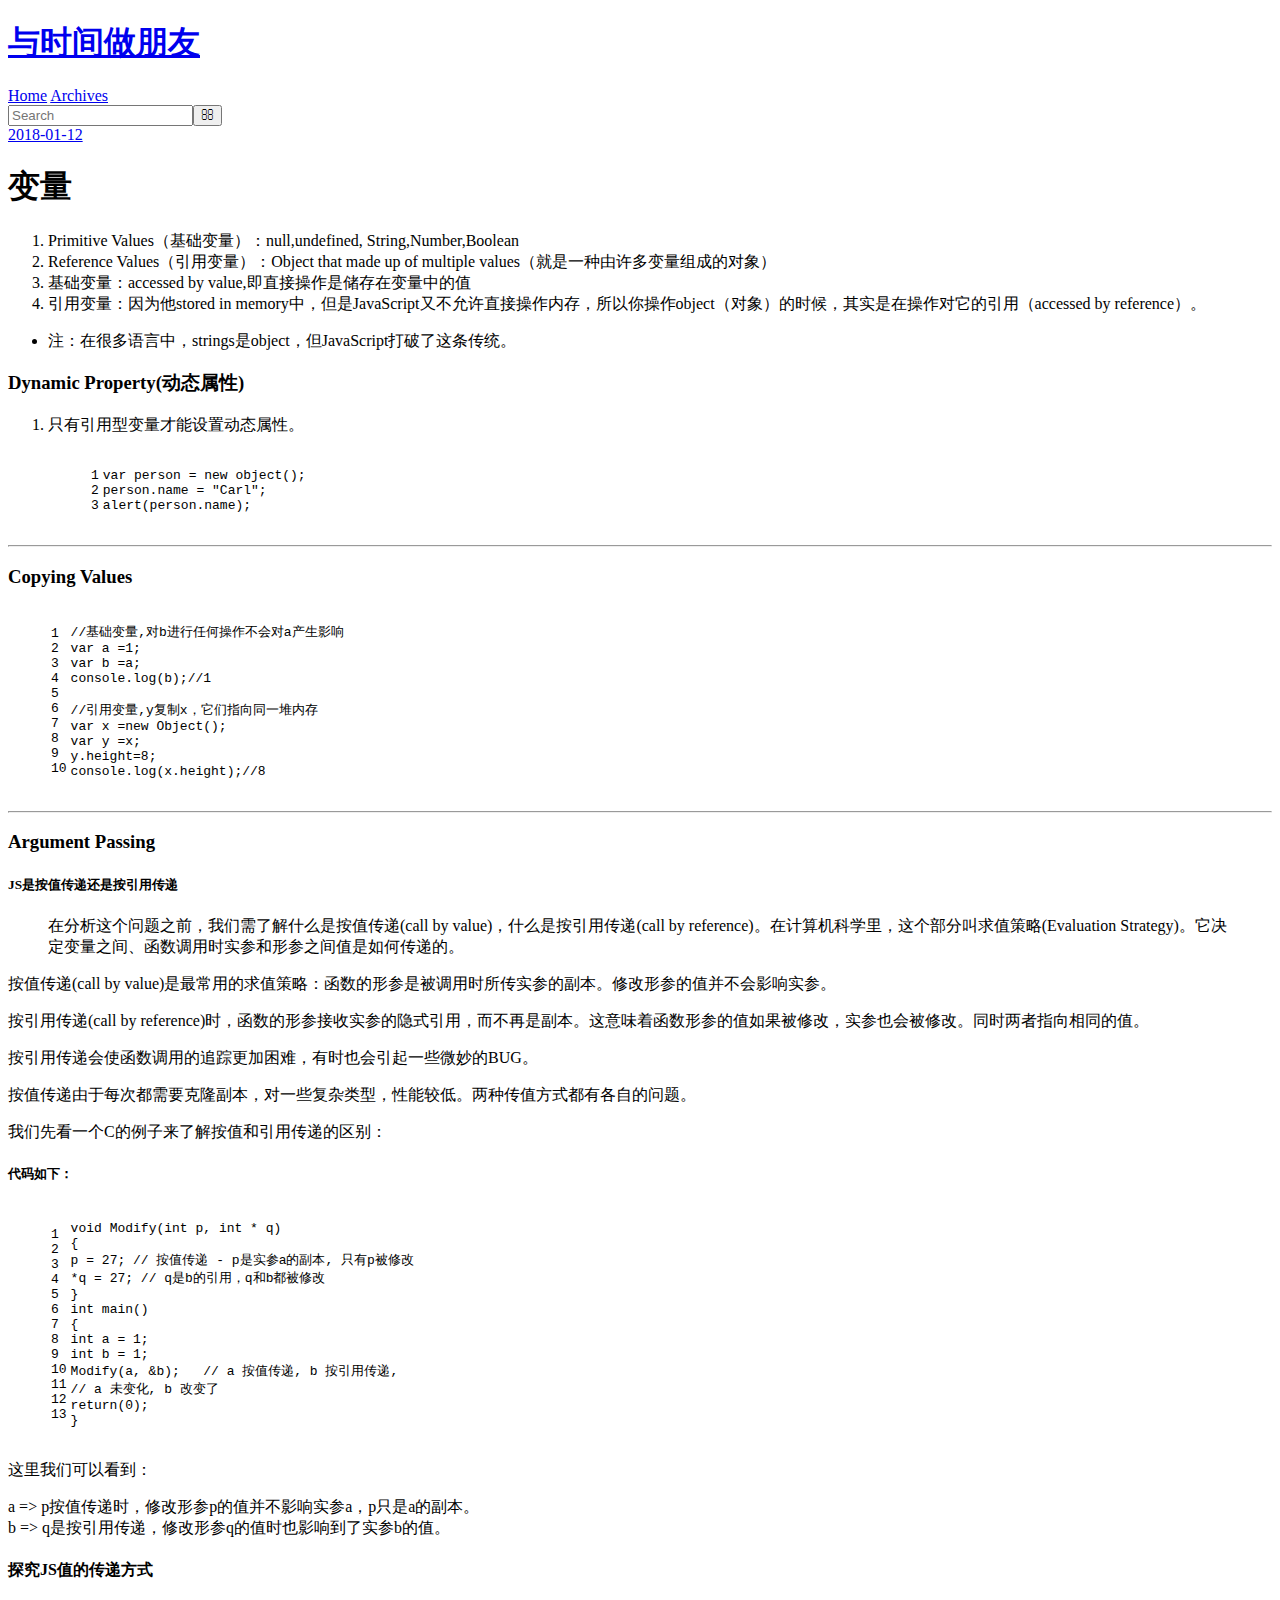
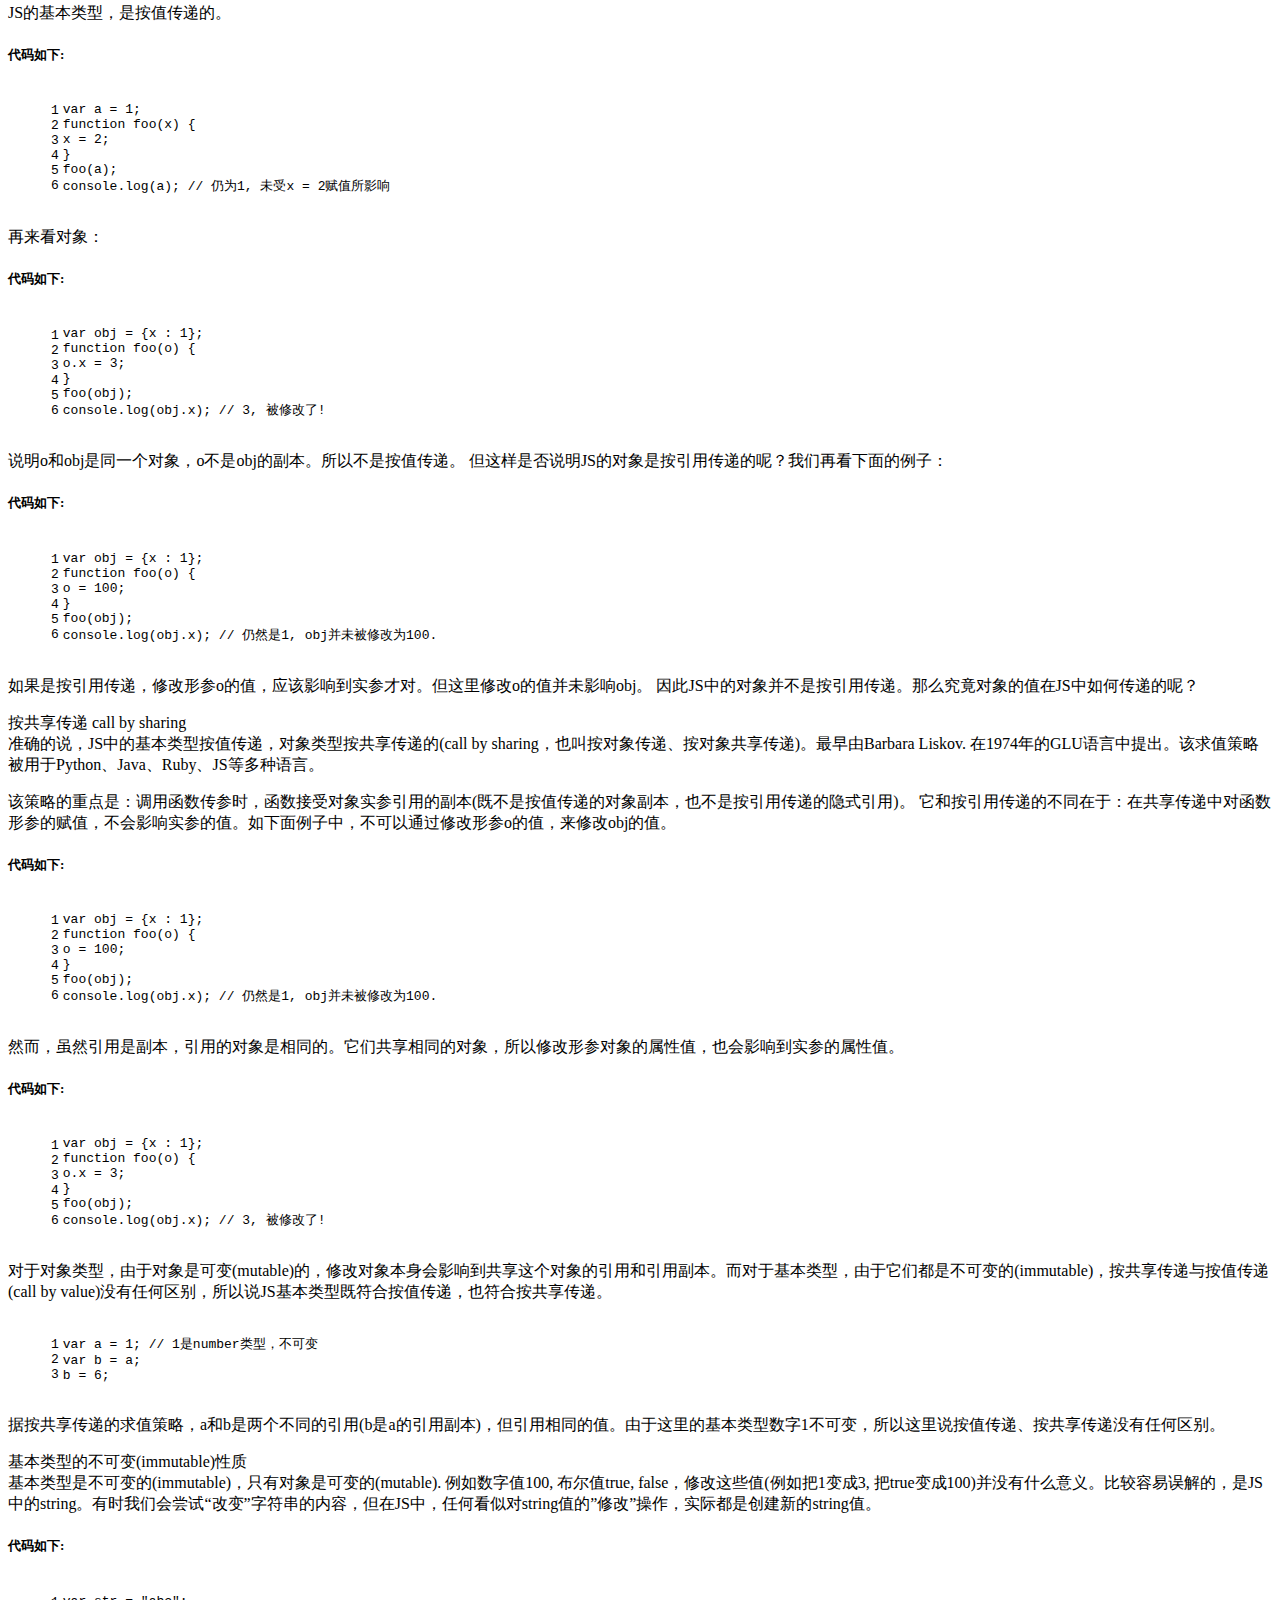
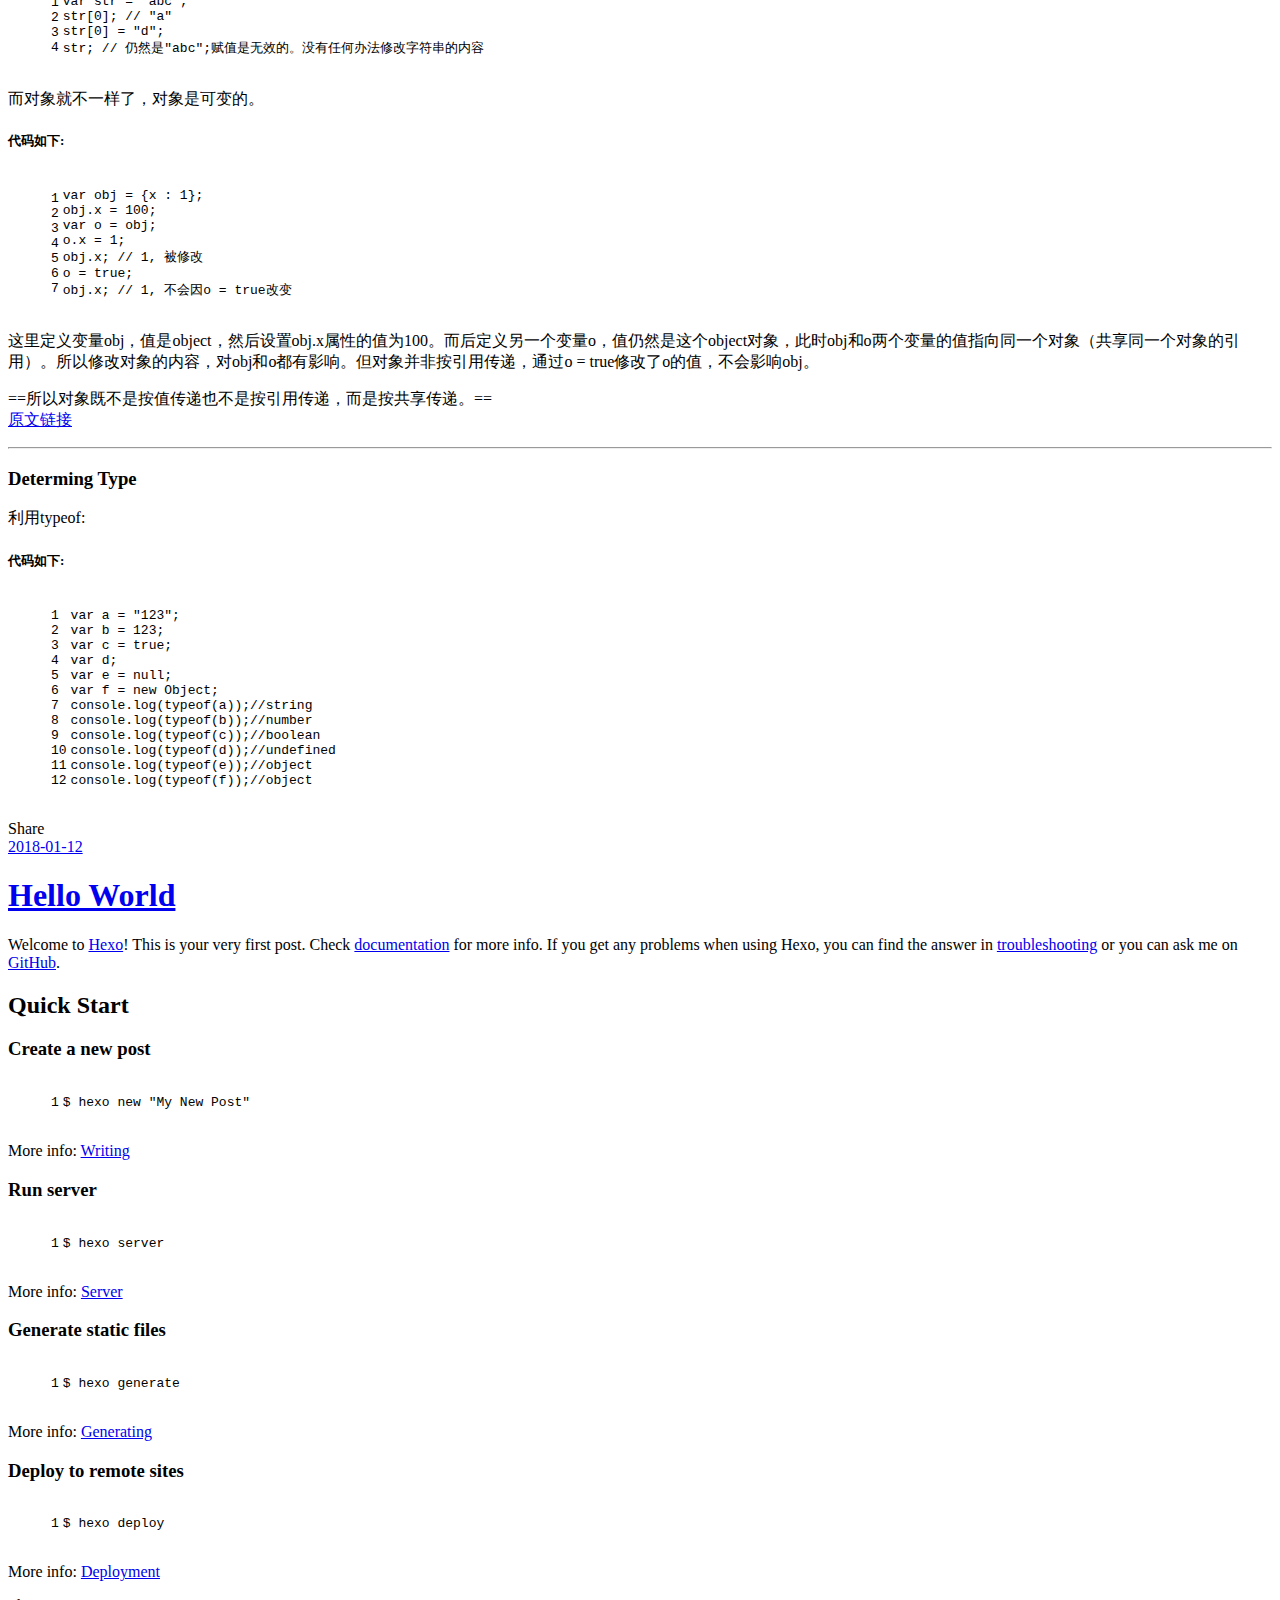
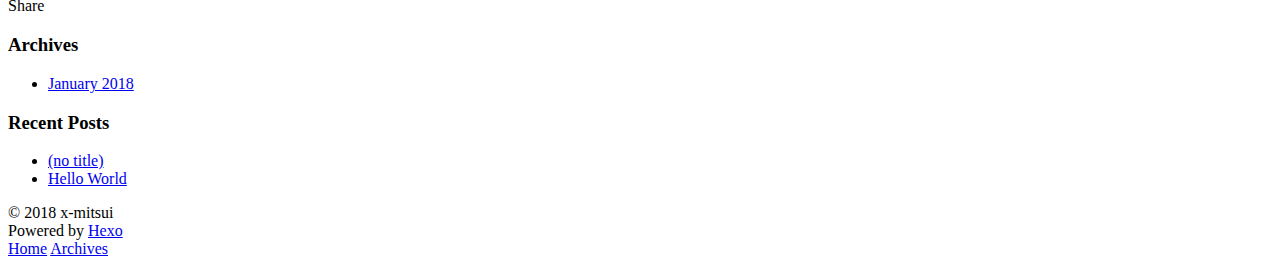
==== index.html @ d3ca9121 "Site updated: 2018-01-13 00:09:27" ====
<!DOCTYPE html>
<html>
<head>
  <meta charset="utf-8">
  

  
  <title>与时间做朋友</title>
  <meta name="viewport" content="width=device-width, initial-scale=1, maximum-scale=1">
  <meta name="description" content="代码，学习，成长">
<meta property="og:type" content="website">
<meta property="og:title" content="与时间做朋友">
<meta property="og:url" content="http://dzq.github.io/index.html">
<meta property="og:site_name" content="与时间做朋友">
<meta property="og:description" content="代码，学习，成长">
<meta name="twitter:card" content="summary">
<meta name="twitter:title" content="与时间做朋友">
<meta name="twitter:description" content="代码，学习，成长">
  
    <link rel="alternate" href="/atom.xml" title="与时间做朋友" type="application/atom+xml">
  
  
    <link rel="icon" href="/favicon.png">
  
  
    <link href="//fonts.googleapis.com/css?family=Source+Code+Pro" rel="stylesheet" type="text/css">
  
  <link rel="stylesheet" href="/css/style.css">
</head>

<body>
  <div id="container">
    <div id="wrap">
      <header id="header">
  <div id="banner"></div>
  <div id="header-outer" class="outer">
    <div id="header-title" class="inner">
      <h1 id="logo-wrap">
        <a href="/" id="logo">与时间做朋友</a>
      </h1>
      
    </div>
    <div id="header-inner" class="inner">
      <nav id="main-nav">
        <a id="main-nav-toggle" class="nav-icon"></a>
        
          <a class="main-nav-link" href="/">Home</a>
        
          <a class="main-nav-link" href="/archives">Archives</a>
        
      </nav>
      <nav id="sub-nav">
        
          <a id="nav-rss-link" class="nav-icon" href="/atom.xml" title="RSS Feed"></a>
        
        <a id="nav-search-btn" class="nav-icon" title="Search"></a>
      </nav>
      <div id="search-form-wrap">
        <form action="//google.com/search" method="get" accept-charset="UTF-8" class="search-form"><input type="search" name="q" class="search-form-input" placeholder="Search"><button type="submit" class="search-form-submit">&#xF002;</button><input type="hidden" name="sitesearch" value="http://dzq.github.io"></form>
      </div>
    </div>
  </div>
</header>
      <div class="outer">
        <section id="main">
  
    <article id="post-test001" class="article article-type-post" itemscope itemprop="blogPost">
  <div class="article-meta">
    <a href="/2018/01/12/test001/" class="article-date">
  <time datetime="2018-01-12T12:44:40.000Z" itemprop="datePublished">2018-01-12</time>
</a>
    
  </div>
  <div class="article-inner">
    
    
    <div class="article-entry" itemprop="articleBody">
      
        <h1 id="变量"><a href="#变量" class="headerlink" title="变量"></a>变量</h1><ol>
<li>Primitive Values（基础变量）：null,undefined, String,Number,Boolean</li>
<li>Reference Values（引用变量）：Object that made up of multiple values（就是一种由许多变量组成的对象）</li>
<li>基础变量：accessed by value,即直接操作是储存在变量中的值</li>
<li>引用变量：因为他stored in memory中，但是JavaScript又不允许直接操作内存，所以你操作object（对象）的时候，其实是在操作对它的引用（accessed by reference）。</li>
</ol>
<ul>
<li>注：在很多语言中，strings是object，但JavaScript打破了这条传统。</li>
</ul>
<h3 id="Dynamic-Property-动态属性"><a href="#Dynamic-Property-动态属性" class="headerlink" title="Dynamic Property(动态属性)"></a>Dynamic Property(动态属性)</h3><ol>
<li>只有引用型变量才能设置动态属性。<figure class="highlight javascript"><table><tr><td class="gutter"><pre><span class="line">1</span><br><span class="line">2</span><br><span class="line">3</span><br></pre></td><td class="code"><pre><span class="line"><span class="keyword">var</span> person = <span class="keyword">new</span> object();</span><br><span class="line">person.name = <span class="string">"Carl"</span>;</span><br><span class="line">alert(person.name);</span><br></pre></td></tr></table></figure>
</li>
</ol>
<hr>
<h3 id="Copying-Values"><a href="#Copying-Values" class="headerlink" title="Copying Values"></a>Copying Values</h3><figure class="highlight javascript"><table><tr><td class="gutter"><pre><span class="line">1</span><br><span class="line">2</span><br><span class="line">3</span><br><span class="line">4</span><br><span class="line">5</span><br><span class="line">6</span><br><span class="line">7</span><br><span class="line">8</span><br><span class="line">9</span><br><span class="line">10</span><br></pre></td><td class="code"><pre><span class="line"><span class="comment">//基础变量,对b进行任何操作不会对a产生影响</span></span><br><span class="line"><span class="keyword">var</span> a =<span class="number">1</span>;</span><br><span class="line"><span class="keyword">var</span> b =a;</span><br><span class="line"><span class="built_in">console</span>.log(b);<span class="comment">//1</span></span><br><span class="line"></span><br><span class="line"><span class="comment">//引用变量,y复制x，它们指向同一堆内存</span></span><br><span class="line"><span class="keyword">var</span> x =<span class="keyword">new</span> <span class="built_in">Object</span>();</span><br><span class="line"><span class="keyword">var</span> y =x;</span><br><span class="line">y.height=<span class="number">8</span>;</span><br><span class="line"><span class="built_in">console</span>.log(x.height);<span class="comment">//8</span></span><br></pre></td></tr></table></figure>
<hr>
<h3 id="Argument-Passing"><a href="#Argument-Passing" class="headerlink" title="Argument Passing"></a>Argument Passing</h3><h5 id="JS是按值传递还是按引用传递"><a href="#JS是按值传递还是按引用传递" class="headerlink" title="JS是按值传递还是按引用传递"></a>JS是按值传递还是按引用传递</h5><blockquote>
<p>在分析这个问题之前，我们需了解什么是按值传递(call by value)，什么是按引用传递(call by reference)。在计算机科学里，这个部分叫求值策略(Evaluation Strategy)。它决定变量之间、函数调用时实参和形参之间值是如何传递的。</p>
</blockquote>
<p>按值传递(call by value)是最常用的求值策略：函数的形参是被调用时所传实参的副本。修改形参的值并不会影响实参。</p>
<p>按引用传递(call by reference)时，函数的形参接收实参的隐式引用，而不再是副本。这意味着函数形参的值如果被修改，实参也会被修改。同时两者指向相同的值。</p>
<p>按引用传递会使函数调用的追踪更加困难，有时也会引起一些微妙的BUG。</p>
<p>按值传递由于每次都需要克隆副本，对一些复杂类型，性能较低。两种传值方式都有各自的问题。</p>
<p>我们先看一个C的例子来了解按值和引用传递的区别： </p>
<h5 id="代码如下："><a href="#代码如下：" class="headerlink" title="代码如下："></a>代码如下：</h5><figure class="highlight c"><table><tr><td class="gutter"><pre><span class="line">1</span><br><span class="line">2</span><br><span class="line">3</span><br><span class="line">4</span><br><span class="line">5</span><br><span class="line">6</span><br><span class="line">7</span><br><span class="line">8</span><br><span class="line">9</span><br><span class="line">10</span><br><span class="line">11</span><br><span class="line">12</span><br><span class="line">13</span><br></pre></td><td class="code"><pre><span class="line"><span class="function"><span class="keyword">void</span> <span class="title">Modify</span><span class="params">(<span class="keyword">int</span> p, <span class="keyword">int</span> * q)</span></span></span><br><span class="line"><span class="function"></span>&#123;</span><br><span class="line">p = <span class="number">27</span>; <span class="comment">// 按值传递 - p是实参a的副本, 只有p被修改</span></span><br><span class="line">*q = <span class="number">27</span>; <span class="comment">// q是b的引用，q和b都被修改</span></span><br><span class="line">&#125;</span><br><span class="line"><span class="function"><span class="keyword">int</span> <span class="title">main</span><span class="params">()</span></span></span><br><span class="line"><span class="function"></span>&#123;</span><br><span class="line"><span class="keyword">int</span> a = <span class="number">1</span>;</span><br><span class="line"><span class="keyword">int</span> b = <span class="number">1</span>;</span><br><span class="line">Modify(a, &amp;b);   <span class="comment">// a 按值传递, b 按引用传递,</span></span><br><span class="line"><span class="comment">// a 未变化, b 改变了</span></span><br><span class="line"><span class="keyword">return</span>(<span class="number">0</span>);</span><br><span class="line">&#125;</span><br></pre></td></tr></table></figure>
<p>这里我们可以看到：</p>
<p>a =&gt; p按值传递时，修改形参p的值并不影响实参a，p只是a的副本。<br>b =&gt; q是按引用传递，修改形参q的值时也影响到了实参b的值。</p>
<h4 id="探究JS值的传递方式"><a href="#探究JS值的传递方式" class="headerlink" title="探究JS值的传递方式"></a>探究JS值的传递方式</h4><p>JS的基本类型，是按值传递的。</p>
<h5 id="代码如下"><a href="#代码如下" class="headerlink" title="代码如下:"></a>代码如下:</h5><figure class="highlight javascript"><table><tr><td class="gutter"><pre><span class="line">1</span><br><span class="line">2</span><br><span class="line">3</span><br><span class="line">4</span><br><span class="line">5</span><br><span class="line">6</span><br></pre></td><td class="code"><pre><span class="line"><span class="keyword">var</span> a = <span class="number">1</span>;</span><br><span class="line"><span class="function"><span class="keyword">function</span> <span class="title">foo</span>(<span class="params">x</span>) </span>&#123;</span><br><span class="line">x = <span class="number">2</span>;</span><br><span class="line">&#125;</span><br><span class="line">foo(a);</span><br><span class="line"><span class="built_in">console</span>.log(a); <span class="comment">// 仍为1, 未受x = 2赋值所影响</span></span><br></pre></td></tr></table></figure>
<p>再来看对象：</p>
<h5 id="代码如下-1"><a href="#代码如下-1" class="headerlink" title="代码如下:"></a>代码如下:</h5><figure class="highlight javascript"><table><tr><td class="gutter"><pre><span class="line">1</span><br><span class="line">2</span><br><span class="line">3</span><br><span class="line">4</span><br><span class="line">5</span><br><span class="line">6</span><br></pre></td><td class="code"><pre><span class="line"><span class="keyword">var</span> obj = &#123;<span class="attr">x</span> : <span class="number">1</span>&#125;;</span><br><span class="line"><span class="function"><span class="keyword">function</span> <span class="title">foo</span>(<span class="params">o</span>) </span>&#123;</span><br><span class="line">o.x = <span class="number">3</span>;</span><br><span class="line">&#125;</span><br><span class="line">foo(obj);</span><br><span class="line"><span class="built_in">console</span>.log(obj.x); <span class="comment">// 3, 被修改了!</span></span><br></pre></td></tr></table></figure>
<p>说明o和obj是同一个对象，o不是obj的副本。所以不是按值传递。 但这样是否说明JS的对象是按引用传递的呢？我们再看下面的例子：</p>
<h5 id="代码如下-2"><a href="#代码如下-2" class="headerlink" title="代码如下:"></a>代码如下:</h5><figure class="highlight javascript"><table><tr><td class="gutter"><pre><span class="line">1</span><br><span class="line">2</span><br><span class="line">3</span><br><span class="line">4</span><br><span class="line">5</span><br><span class="line">6</span><br></pre></td><td class="code"><pre><span class="line"><span class="keyword">var</span> obj = &#123;<span class="attr">x</span> : <span class="number">1</span>&#125;;</span><br><span class="line"><span class="function"><span class="keyword">function</span> <span class="title">foo</span>(<span class="params">o</span>) </span>&#123;</span><br><span class="line">o = <span class="number">100</span>;</span><br><span class="line">&#125;</span><br><span class="line">foo(obj);</span><br><span class="line"><span class="built_in">console</span>.log(obj.x); <span class="comment">// 仍然是1, obj并未被修改为100.</span></span><br></pre></td></tr></table></figure>
<p>如果是按引用传递，修改形参o的值，应该影响到实参才对。但这里修改o的值并未影响obj。 因此JS中的对象并不是按引用传递。那么究竟对象的值在JS中如何传递的呢？</p>
<p>按共享传递 call by sharing<br>准确的说，JS中的基本类型按值传递，对象类型按共享传递的(call by sharing，也叫按对象传递、按对象共享传递)。最早由Barbara Liskov. 在1974年的GLU语言中提出。该求值策略被用于Python、Java、Ruby、JS等多种语言。</p>
<p>该策略的重点是：调用函数传参时，函数接受对象实参引用的副本(既不是按值传递的对象副本，也不是按引用传递的隐式引用)。 它和按引用传递的不同在于：在共享传递中对函数形参的赋值，不会影响实参的值。如下面例子中，不可以通过修改形参o的值，来修改obj的值。</p>
<h5 id="代码如下-3"><a href="#代码如下-3" class="headerlink" title="代码如下:"></a>代码如下:</h5><figure class="highlight javascript"><table><tr><td class="gutter"><pre><span class="line">1</span><br><span class="line">2</span><br><span class="line">3</span><br><span class="line">4</span><br><span class="line">5</span><br><span class="line">6</span><br></pre></td><td class="code"><pre><span class="line"><span class="keyword">var</span> obj = &#123;<span class="attr">x</span> : <span class="number">1</span>&#125;;</span><br><span class="line"><span class="function"><span class="keyword">function</span> <span class="title">foo</span>(<span class="params">o</span>) </span>&#123;</span><br><span class="line">o = <span class="number">100</span>;</span><br><span class="line">&#125;</span><br><span class="line">foo(obj);</span><br><span class="line"><span class="built_in">console</span>.log(obj.x); <span class="comment">// 仍然是1, obj并未被修改为100.</span></span><br></pre></td></tr></table></figure>
<p>然而，虽然引用是副本，引用的对象是相同的。它们共享相同的对象，所以修改形参对象的属性值，也会影响到实参的属性值。</p>
<h5 id="代码如下-4"><a href="#代码如下-4" class="headerlink" title="代码如下:"></a>代码如下:</h5><figure class="highlight javascript"><table><tr><td class="gutter"><pre><span class="line">1</span><br><span class="line">2</span><br><span class="line">3</span><br><span class="line">4</span><br><span class="line">5</span><br><span class="line">6</span><br></pre></td><td class="code"><pre><span class="line"><span class="keyword">var</span> obj = &#123;<span class="attr">x</span> : <span class="number">1</span>&#125;;</span><br><span class="line"><span class="function"><span class="keyword">function</span> <span class="title">foo</span>(<span class="params">o</span>) </span>&#123;</span><br><span class="line">o.x = <span class="number">3</span>;</span><br><span class="line">&#125;</span><br><span class="line">foo(obj);</span><br><span class="line"><span class="built_in">console</span>.log(obj.x); <span class="comment">// 3, 被修改了!</span></span><br></pre></td></tr></table></figure>
<p>对于对象类型，由于对象是可变(mutable)的，修改对象本身会影响到共享这个对象的引用和引用副本。而对于基本类型，由于它们都是不可变的(immutable)，按共享传递与按值传递(call by value)没有任何区别，所以说JS基本类型既符合按值传递，也符合按共享传递。</p>
<figure class="highlight javascript"><table><tr><td class="gutter"><pre><span class="line">1</span><br><span class="line">2</span><br><span class="line">3</span><br></pre></td><td class="code"><pre><span class="line"><span class="keyword">var</span> a = <span class="number">1</span>; <span class="comment">// 1是number类型，不可变 </span></span><br><span class="line"><span class="keyword">var</span> b = a; </span><br><span class="line">b = <span class="number">6</span>;</span><br></pre></td></tr></table></figure>
<p>据按共享传递的求值策略，a和b是两个不同的引用(b是a的引用副本)，但引用相同的值。由于这里的基本类型数字1不可变，所以这里说按值传递、按共享传递没有任何区别。</p>
<p>基本类型的不可变(immutable)性质<br>基本类型是不可变的(immutable)，只有对象是可变的(mutable). 例如数字值100, 布尔值true, false，修改这些值(例如把1变成3, 把true变成100)并没有什么意义。比较容易误解的，是JS中的string。有时我们会尝试“改变”字符串的内容，但在JS中，任何看似对string值的”修改”操作，实际都是创建新的string值。</p>
<h5 id="代码如下-5"><a href="#代码如下-5" class="headerlink" title="代码如下:"></a>代码如下:</h5><figure class="highlight javascript"><table><tr><td class="gutter"><pre><span class="line">1</span><br><span class="line">2</span><br><span class="line">3</span><br><span class="line">4</span><br></pre></td><td class="code"><pre><span class="line"><span class="keyword">var</span> str = <span class="string">"abc"</span>;</span><br><span class="line">str[<span class="number">0</span>]; <span class="comment">// "a"</span></span><br><span class="line">str[<span class="number">0</span>] = <span class="string">"d"</span>;</span><br><span class="line">str; <span class="comment">// 仍然是"abc";赋值是无效的。没有任何办法修改字符串的内容</span></span><br></pre></td></tr></table></figure>
<p>而对象就不一样了，对象是可变的。</p>
<h5 id="代码如下-6"><a href="#代码如下-6" class="headerlink" title="代码如下:"></a>代码如下:</h5><figure class="highlight javascript"><table><tr><td class="gutter"><pre><span class="line">1</span><br><span class="line">2</span><br><span class="line">3</span><br><span class="line">4</span><br><span class="line">5</span><br><span class="line">6</span><br><span class="line">7</span><br></pre></td><td class="code"><pre><span class="line"><span class="keyword">var</span> obj = &#123;<span class="attr">x</span> : <span class="number">1</span>&#125;;</span><br><span class="line">obj.x = <span class="number">100</span>;</span><br><span class="line"><span class="keyword">var</span> o = obj;</span><br><span class="line">o.x = <span class="number">1</span>;</span><br><span class="line">obj.x; <span class="comment">// 1, 被修改</span></span><br><span class="line">o = <span class="literal">true</span>;</span><br><span class="line">obj.x; <span class="comment">// 1, 不会因o = true改变</span></span><br></pre></td></tr></table></figure>
<p>这里定义变量obj，值是object，然后设置obj.x属性的值为100。而后定义另一个变量o，值仍然是这个object对象，此时obj和o两个变量的值指向同一个对象（共享同一个对象的引用）。所以修改对象的内容，对obj和o都有影响。但对象并非按引用传递，通过o = true修改了o的值，不会影响obj。</p>
<p>==所以对象既不是按值传递也不是按引用传递，而是按共享传递。==<br><a href="http://www.jb51.net/article/60568.htm" target="_blank" rel="noopener">原文链接</a></p>
<hr>
<h3 id="Determing-Type"><a href="#Determing-Type" class="headerlink" title="Determing Type"></a>Determing Type</h3><p>利用typeof:</p>
<h5 id="代码如下-7"><a href="#代码如下-7" class="headerlink" title="代码如下:"></a>代码如下:</h5><figure class="highlight javascript"><table><tr><td class="gutter"><pre><span class="line">1</span><br><span class="line">2</span><br><span class="line">3</span><br><span class="line">4</span><br><span class="line">5</span><br><span class="line">6</span><br><span class="line">7</span><br><span class="line">8</span><br><span class="line">9</span><br><span class="line">10</span><br><span class="line">11</span><br><span class="line">12</span><br></pre></td><td class="code"><pre><span class="line"><span class="keyword">var</span> a = <span class="string">"123"</span>;</span><br><span class="line"><span class="keyword">var</span> b = <span class="number">123</span>;</span><br><span class="line"><span class="keyword">var</span> c = <span class="literal">true</span>;</span><br><span class="line"><span class="keyword">var</span> d;</span><br><span class="line"><span class="keyword">var</span> e = <span class="literal">null</span>;</span><br><span class="line"><span class="keyword">var</span> f = <span class="keyword">new</span> <span class="built_in">Object</span>;</span><br><span class="line"><span class="built_in">console</span>.log(<span class="keyword">typeof</span>(a));<span class="comment">//string</span></span><br><span class="line"><span class="built_in">console</span>.log(<span class="keyword">typeof</span>(b));<span class="comment">//number</span></span><br><span class="line"><span class="built_in">console</span>.log(<span class="keyword">typeof</span>(c));<span class="comment">//boolean</span></span><br><span class="line"><span class="built_in">console</span>.log(<span class="keyword">typeof</span>(d));<span class="comment">//undefined</span></span><br><span class="line"><span class="built_in">console</span>.log(<span class="keyword">typeof</span>(e));<span class="comment">//object</span></span><br><span class="line"><span class="built_in">console</span>.log(<span class="keyword">typeof</span>(f));<span class="comment">//object</span></span><br></pre></td></tr></table></figure>

      
    </div>
    <footer class="article-footer">
      <a data-url="http://dzq.github.io/2018/01/12/test001/" data-id="cjcc4bo8b00015ss6tx8avdz1" class="article-share-link">Share</a>
      
      
    </footer>
  </div>
  
</article>


  
    <article id="post-hello-world" class="article article-type-post" itemscope itemprop="blogPost">
  <div class="article-meta">
    <a href="/2018/01/12/hello-world/" class="article-date">
  <time datetime="2018-01-12T07:18:32.000Z" itemprop="datePublished">2018-01-12</time>
</a>
    
  </div>
  <div class="article-inner">
    
    
      <header class="article-header">
        
  
    <h1 itemprop="name">
      <a class="article-title" href="/2018/01/12/hello-world/">Hello World</a>
    </h1>
  

      </header>
    
    <div class="article-entry" itemprop="articleBody">
      
        <p>Welcome to <a href="https://hexo.io/" target="_blank" rel="noopener">Hexo</a>! This is your very first post. Check <a href="https://hexo.io/docs/" target="_blank" rel="noopener">documentation</a> for more info. If you get any problems when using Hexo, you can find the answer in <a href="https://hexo.io/docs/troubleshooting.html" target="_blank" rel="noopener">troubleshooting</a> or you can ask me on <a href="https://github.com/hexojs/hexo/issues" target="_blank" rel="noopener">GitHub</a>.</p>
<h2 id="Quick-Start"><a href="#Quick-Start" class="headerlink" title="Quick Start"></a>Quick Start</h2><h3 id="Create-a-new-post"><a href="#Create-a-new-post" class="headerlink" title="Create a new post"></a>Create a new post</h3><figure class="highlight bash"><table><tr><td class="gutter"><pre><span class="line">1</span><br></pre></td><td class="code"><pre><span class="line">$ hexo new <span class="string">"My New Post"</span></span><br></pre></td></tr></table></figure>
<p>More info: <a href="https://hexo.io/docs/writing.html" target="_blank" rel="noopener">Writing</a></p>
<h3 id="Run-server"><a href="#Run-server" class="headerlink" title="Run server"></a>Run server</h3><figure class="highlight bash"><table><tr><td class="gutter"><pre><span class="line">1</span><br></pre></td><td class="code"><pre><span class="line">$ hexo server</span><br></pre></td></tr></table></figure>
<p>More info: <a href="https://hexo.io/docs/server.html" target="_blank" rel="noopener">Server</a></p>
<h3 id="Generate-static-files"><a href="#Generate-static-files" class="headerlink" title="Generate static files"></a>Generate static files</h3><figure class="highlight bash"><table><tr><td class="gutter"><pre><span class="line">1</span><br></pre></td><td class="code"><pre><span class="line">$ hexo generate</span><br></pre></td></tr></table></figure>
<p>More info: <a href="https://hexo.io/docs/generating.html" target="_blank" rel="noopener">Generating</a></p>
<h3 id="Deploy-to-remote-sites"><a href="#Deploy-to-remote-sites" class="headerlink" title="Deploy to remote sites"></a>Deploy to remote sites</h3><figure class="highlight bash"><table><tr><td class="gutter"><pre><span class="line">1</span><br></pre></td><td class="code"><pre><span class="line">$ hexo deploy</span><br></pre></td></tr></table></figure>
<p>More info: <a href="https://hexo.io/docs/deployment.html" target="_blank" rel="noopener">Deployment</a></p>

      
    </div>
    <footer class="article-footer">
      <a data-url="http://dzq.github.io/2018/01/12/hello-world/" data-id="cjcc4bo8300005ss6yu8rjzon" class="article-share-link">Share</a>
      
      
    </footer>
  </div>
  
</article>


  


</section>
        
          <aside id="sidebar">
  
    

  
    

  
    
  
    
  <div class="widget-wrap">
    <h3 class="widget-title">Archives</h3>
    <div class="widget">
      <ul class="archive-list"><li class="archive-list-item"><a class="archive-list-link" href="/archives/2018/01/">January 2018</a></li></ul>
    </div>
  </div>


  
    
  <div class="widget-wrap">
    <h3 class="widget-title">Recent Posts</h3>
    <div class="widget">
      <ul>
        
          <li>
            <a href="/2018/01/12/test001/">(no title)</a>
          </li>
        
          <li>
            <a href="/2018/01/12/hello-world/">Hello World</a>
          </li>
        
      </ul>
    </div>
  </div>

  
</aside>
        
      </div>
      <footer id="footer">
  
  <div class="outer">
    <div id="footer-info" class="inner">
      &copy; 2018 x-mitsui<br>
      Powered by <a href="http://hexo.io/" target="_blank">Hexo</a>
    </div>
  </div>
</footer>
    </div>
    <nav id="mobile-nav">
  
    <a href="/" class="mobile-nav-link">Home</a>
  
    <a href="/archives" class="mobile-nav-link">Archives</a>
  
</nav>
    

<script src="//ajax.googleapis.com/ajax/libs/jquery/2.0.3/jquery.min.js"></script>


  <link rel="stylesheet" href="/fancybox/jquery.fancybox.css">
  <script src="/fancybox/jquery.fancybox.pack.js"></script>


<script src="/js/script.js"></script>



  </div>
</body>
</html>
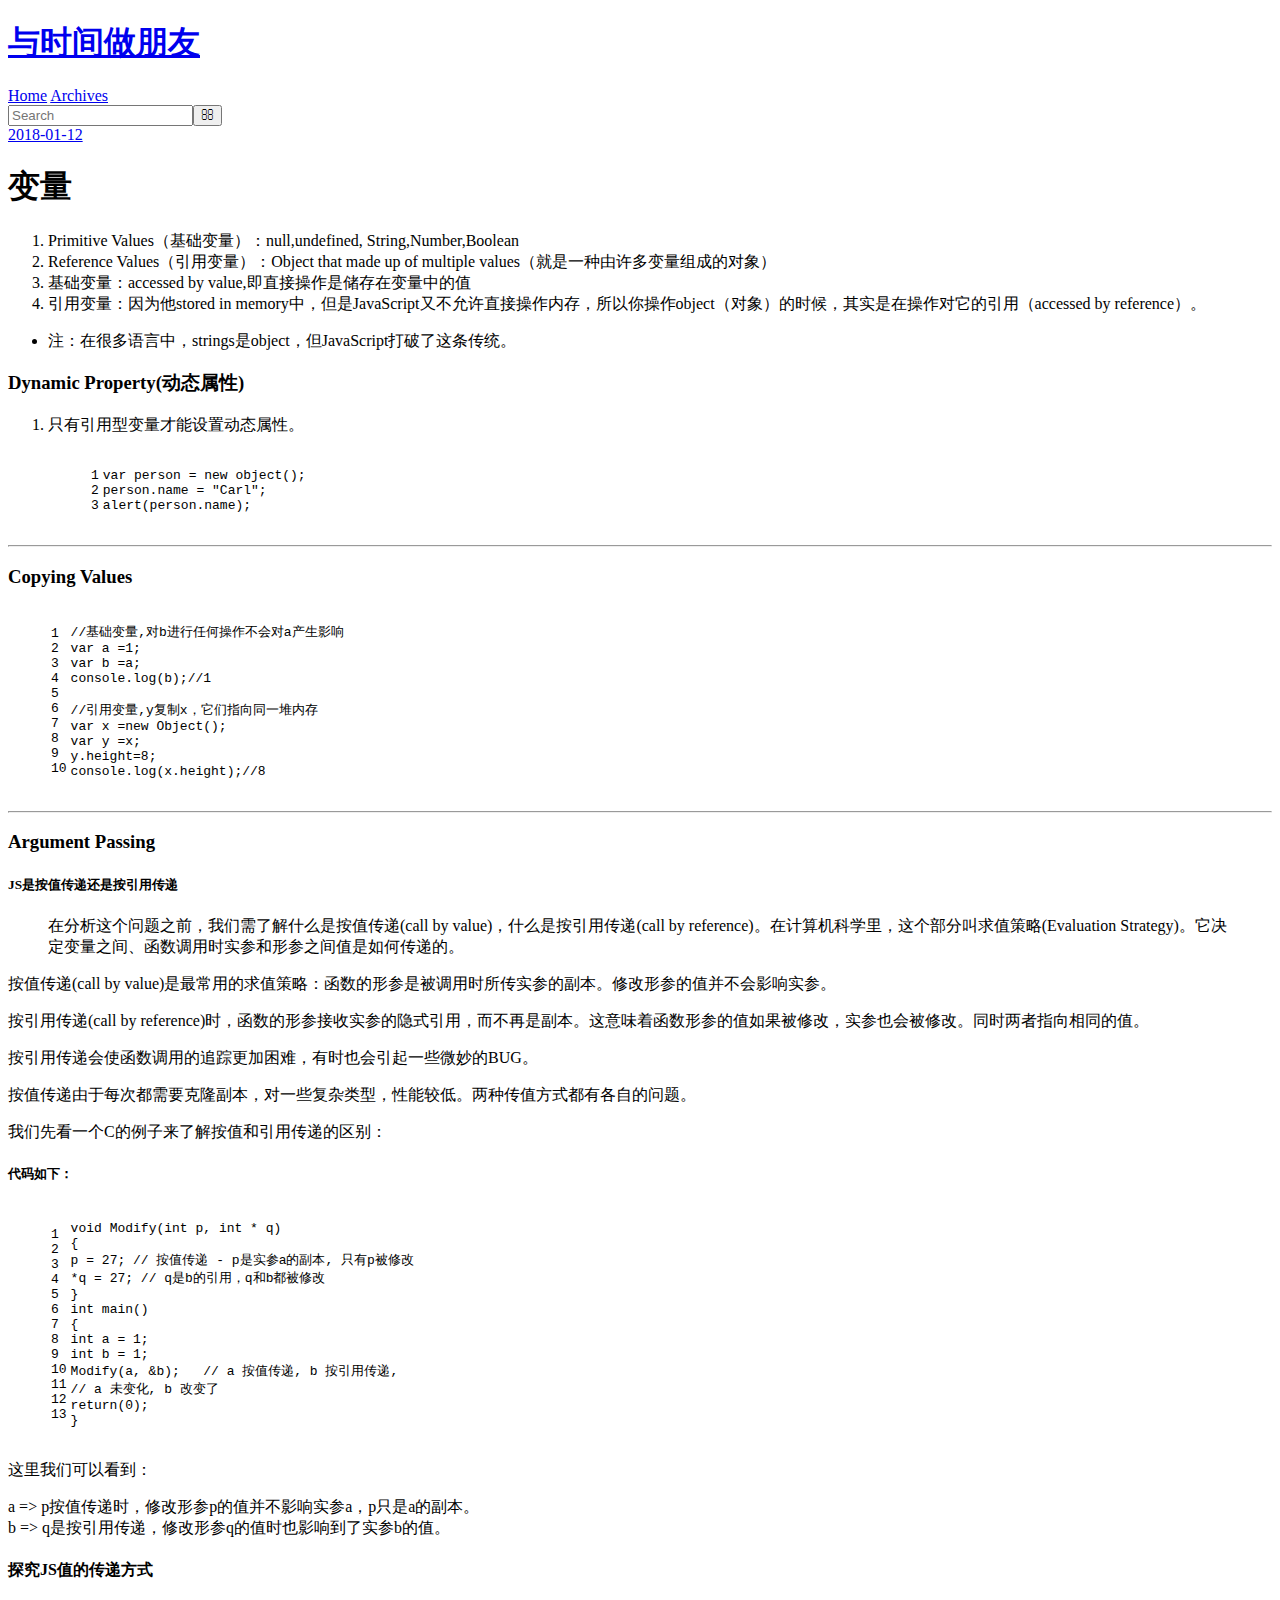
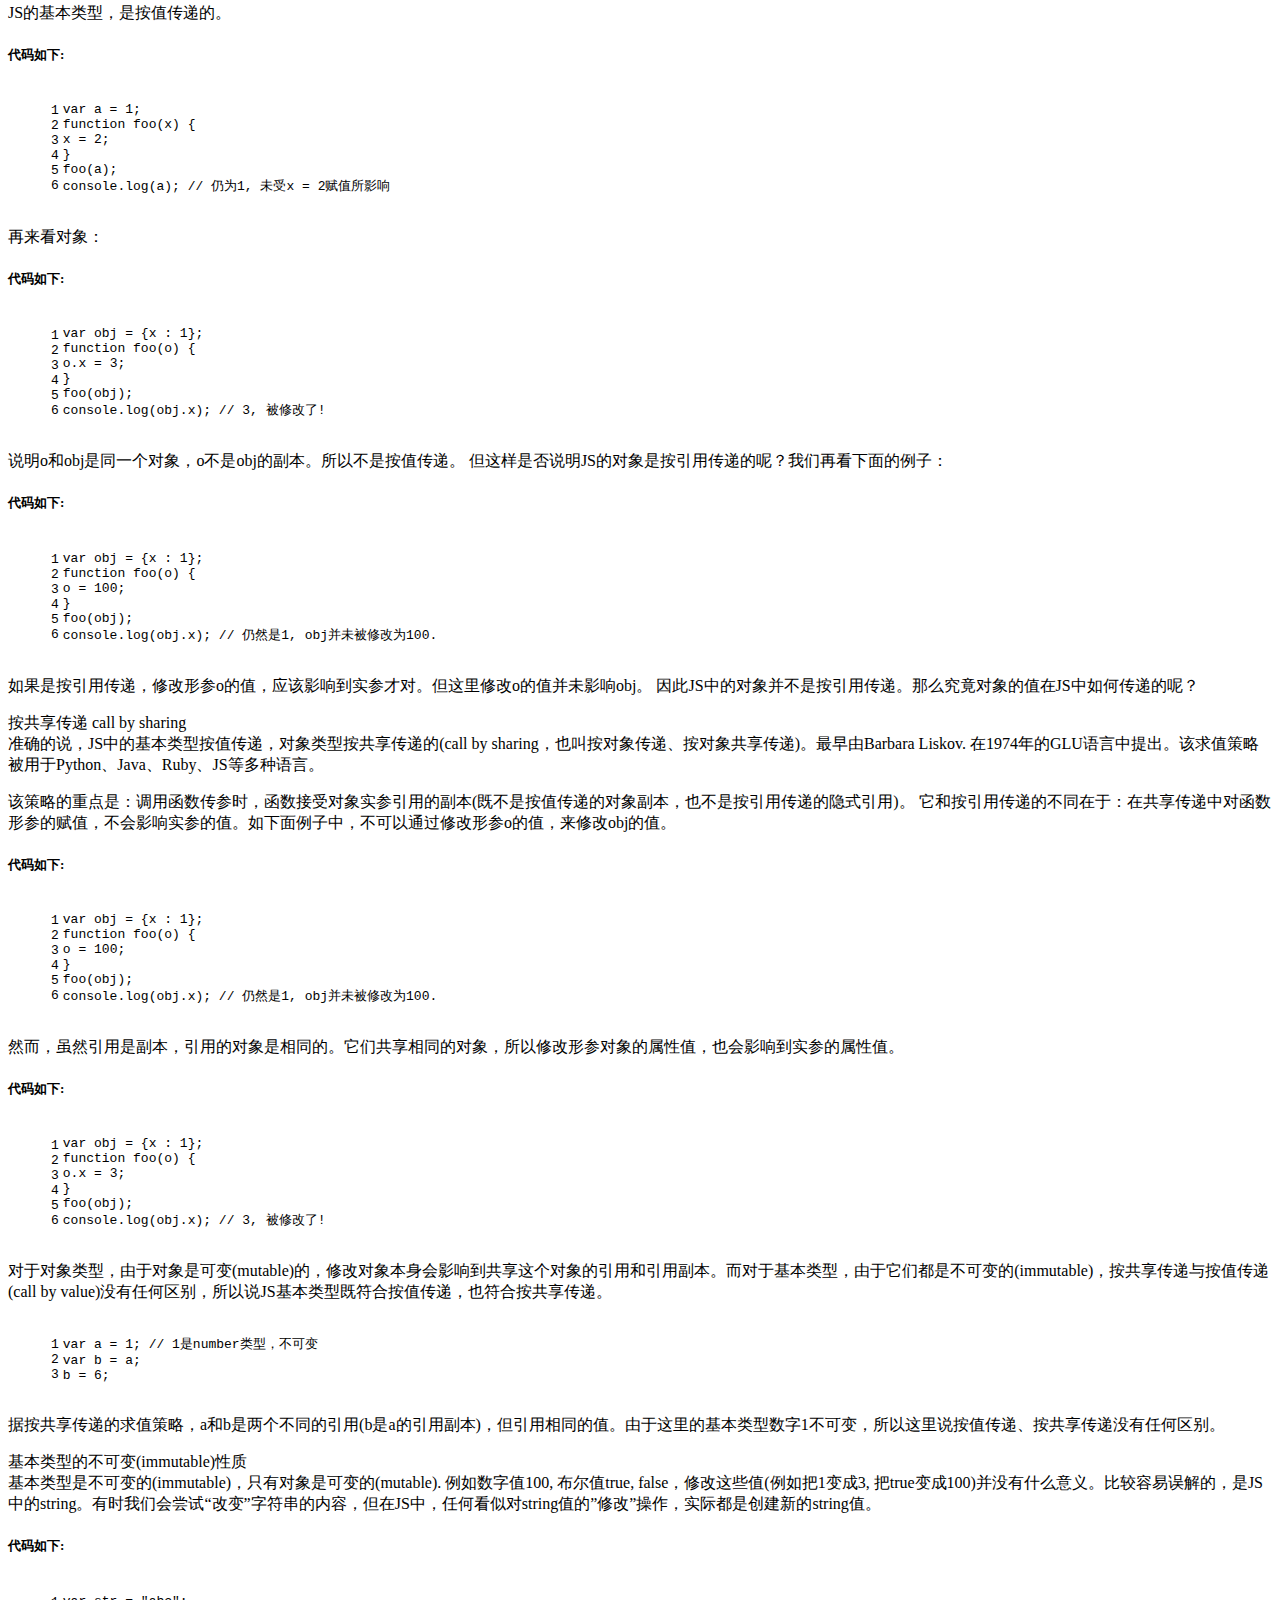
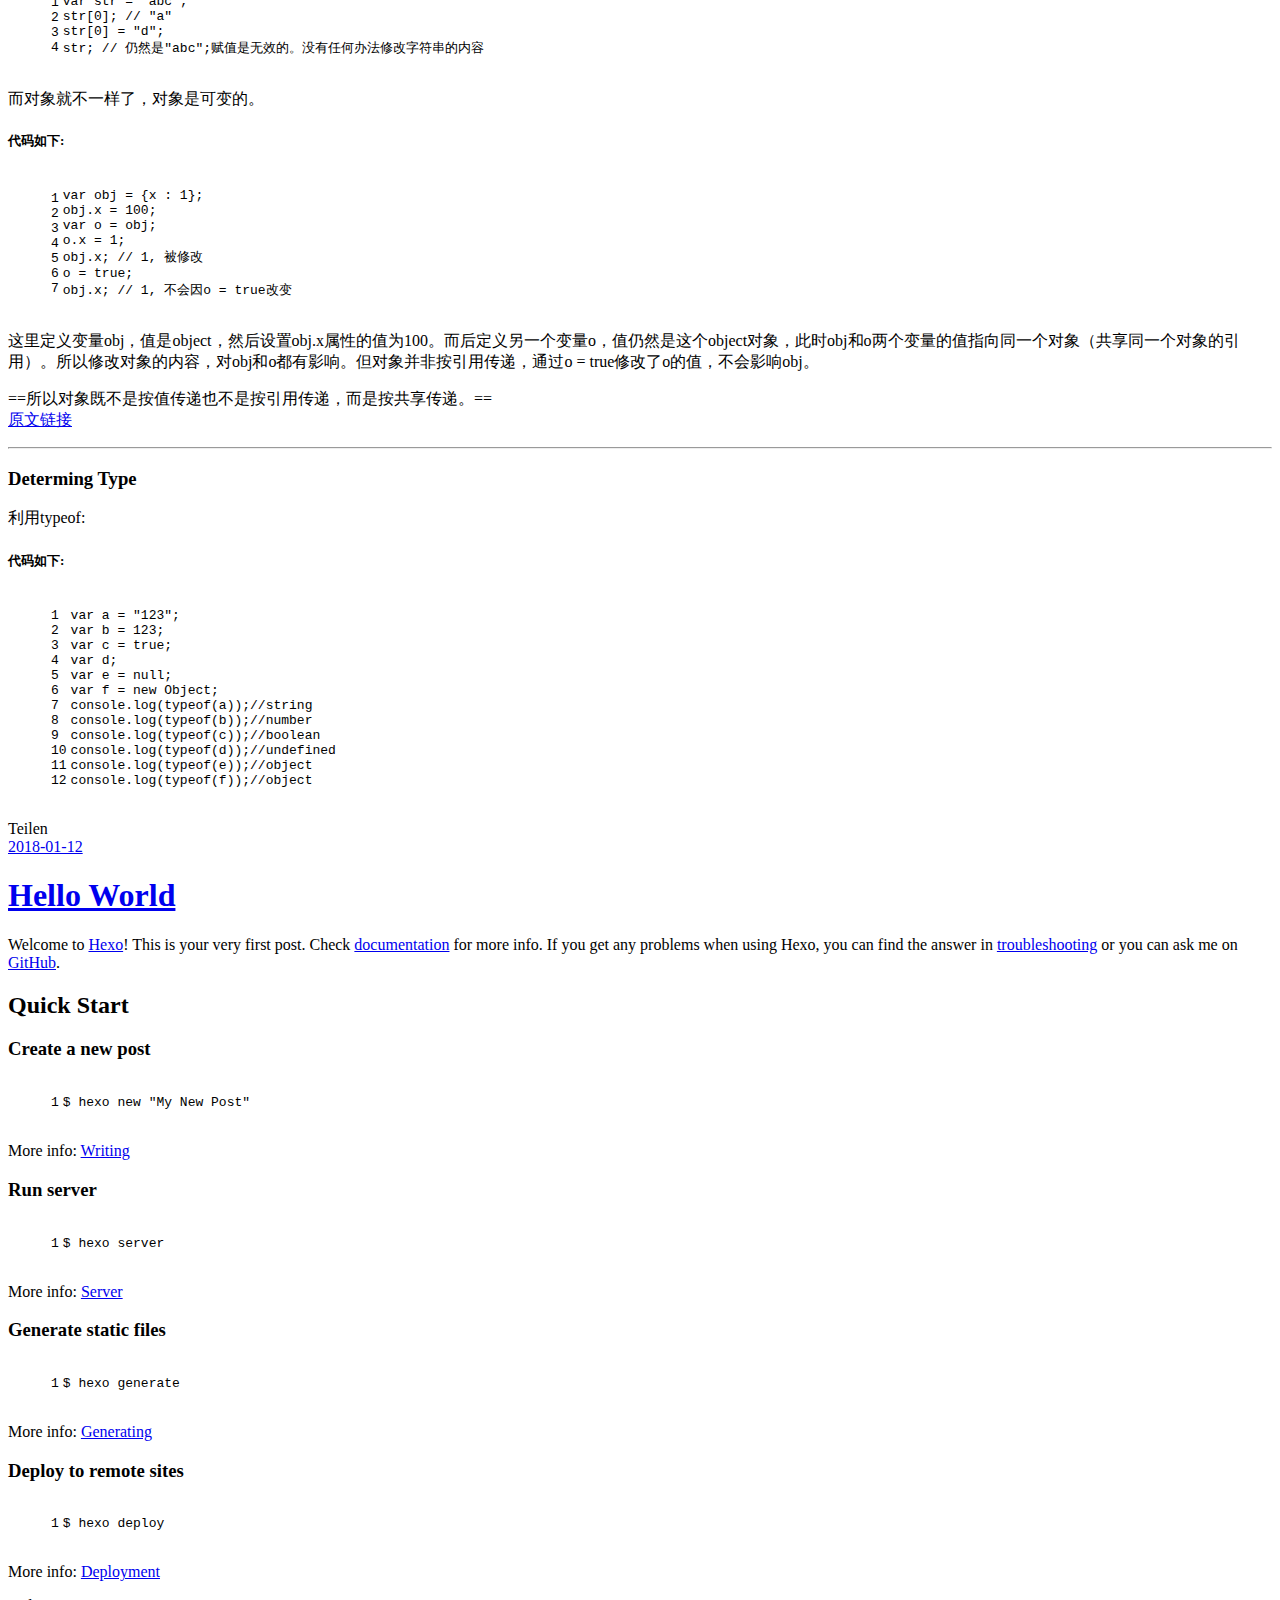
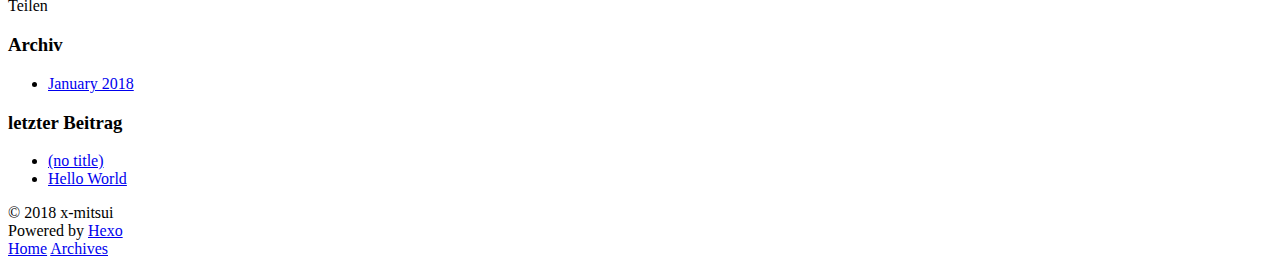
==== commit 2dd96802: "Site updated: 2018-01-13 00:16:38" ====
--- a/index.html
+++ b/index.html
@@ -10,7 +10,7 @@
   <meta name="description" content="代码，学习，成长">
 <meta property="og:type" content="website">
 <meta property="og:title" content="与时间做朋友">
-<meta property="og:url" content="http://dzq.github.io/index.html">
+<meta property="og:url" content="http://x-mitsui.github.io/index.html">
 <meta property="og:site_name" content="与时间做朋友">
 <meta property="og:description" content="代码，学习，成长">
 <meta name="twitter:card" content="summary">
@@ -53,10 +53,10 @@
         
           <a id="nav-rss-link" class="nav-icon" href="/atom.xml" title="RSS Feed"></a>
         
-        <a id="nav-search-btn" class="nav-icon" title="Search"></a>
+        <a id="nav-search-btn" class="nav-icon" title="Suche"></a>
       </nav>
       <div id="search-form-wrap">
-        <form action="//google.com/search" method="get" accept-charset="UTF-8" class="search-form"><input type="search" name="q" class="search-form-input" placeholder="Search"><button type="submit" class="search-form-submit">&#xF002;</button><input type="hidden" name="sitesearch" value="http://dzq.github.io"></form>
+        <form action="//google.com/search" method="get" accept-charset="UTF-8" class="search-form"><input type="search" name="q" class="search-form-input" placeholder="Search"><button type="submit" class="search-form-submit">&#xF002;</button><input type="hidden" name="sitesearch" value="http://x-mitsui.github.io"></form>
       </div>
     </div>
   </div>
@@ -131,7 +131,7 @@
       
     </div>
     <footer class="article-footer">
-      <a data-url="http://dzq.github.io/2018/01/12/test001/" data-id="cjcc4bo8b00015ss6tx8avdz1" class="article-share-link">Share</a>
+      <a data-url="http://x-mitsui.github.io/2018/01/12/test001/" data-id="cjcc4kx9d0001ajs6071nadaz" class="article-share-link">Teilen</a>
       
       
     </footer>
@@ -176,7 +176,7 @@
       
     </div>
     <footer class="article-footer">
-      <a data-url="http://dzq.github.io/2018/01/12/hello-world/" data-id="cjcc4bo8300005ss6yu8rjzon" class="article-share-link">Share</a>
+      <a data-url="http://x-mitsui.github.io/2018/01/12/hello-world/" data-id="cjcc4kx950000ajs6ghhcde1m" class="article-share-link">Teilen</a>
       
       
     </footer>
@@ -202,7 +202,7 @@
   
     
   <div class="widget-wrap">
-    <h3 class="widget-title">Archives</h3>
+    <h3 class="widget-title">Archiv</h3>
     <div class="widget">
       <ul class="archive-list"><li class="archive-list-item"><a class="archive-list-link" href="/archives/2018/01/">January 2018</a></li></ul>
     </div>
@@ -212,7 +212,7 @@
   
     
   <div class="widget-wrap">
-    <h3 class="widget-title">Recent Posts</h3>
+    <h3 class="widget-title">letzter Beitrag</h3>
     <div class="widget">
       <ul>
         
